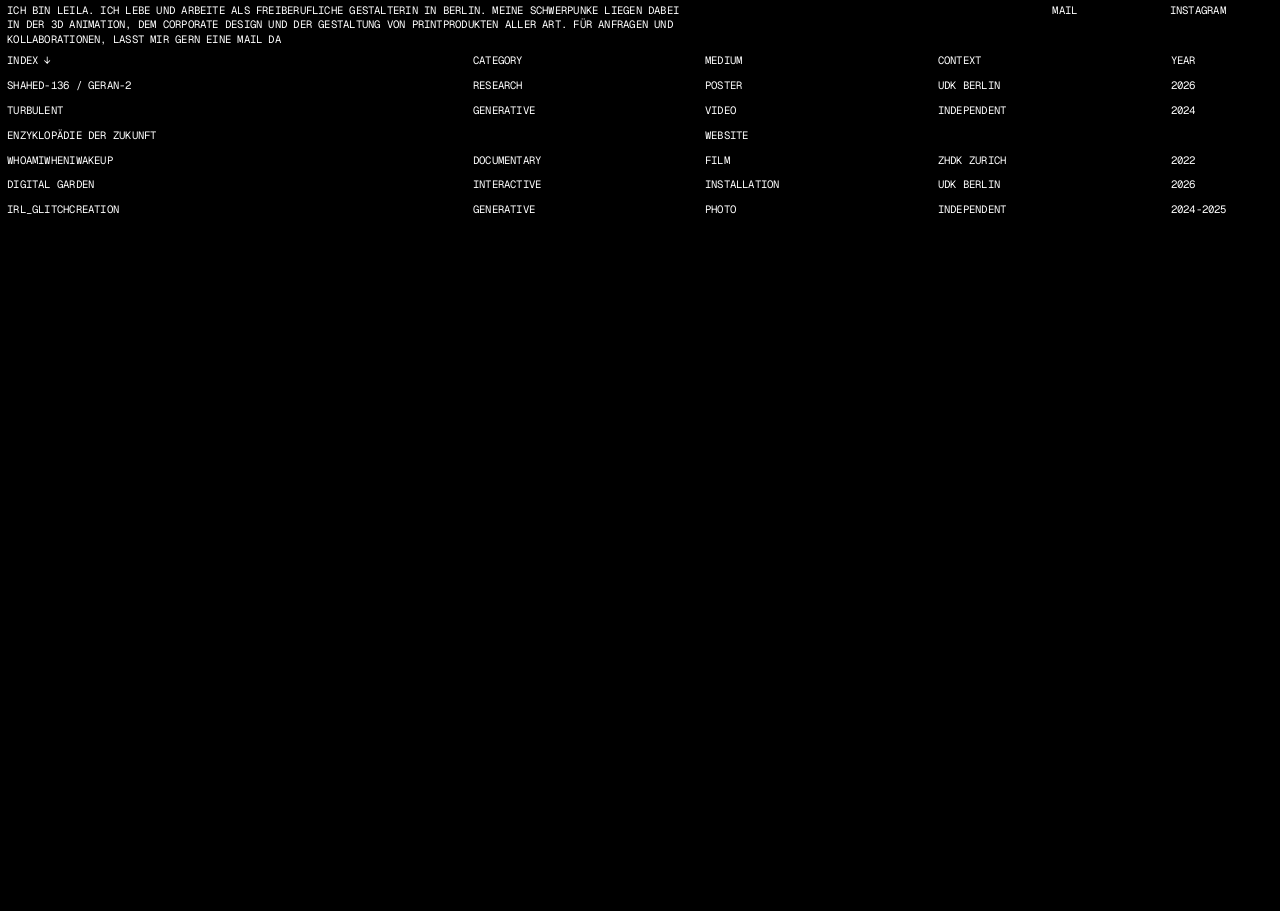
==== index.html @ dae1bcbc "prototypeV4" ====
<!doctype html>
<html lang="en"><head><meta charset="utf-8"><meta name="viewport" content="width=device-width,initial-scale=1"><meta name="color-scheme" content="dark"><title>Portfolio — Index</title>
<link rel="preconnect" href="https://fonts.googleapis.com"><link rel="preconnect" href="https://fonts.gstatic.com" crossorigin><link href="https://fonts.googleapis.com/css2?family=Geist+Mono:wght@400&display=swap" rel="stylesheet"><link rel="stylesheet" href="home.css"></head>
<body><div id="home-viewport" class="home-viewport"><main id="home-canvas" class="home-canvas" aria-label="Portfolio projects index">
<div class="hover-backdrop" aria-hidden="true"><img id="preview-image" alt=""></div>
<header class="top-header"><p class="intro">ICH BIN LEILA. ICH LEBE UND ARBEITE ALS FREIBERUFLICHE GESTALTERIN IN BERLIN. MEINE SCHWERPUNKE LIEGEN DABEI IN DER 3D ANIMATION, DEM CORPORATE DESIGN UND DER GESTALTUNG VON PRINTPRODUKTEN ALLER ART. FÜR ANFRAGEN UND KOLLABORATIONEN, LASST MIR GERN EINE MAIL DA</p><span class="header-item header-mail">MAIL</span><span class="header-item header-instagram">INSTAGRAM</span></header>
<section id="archive" class="archive" aria-label="Projects index. Hover a row to see its connected values; click the row to open the project." tabindex="0"></section>
</main></div><script src="projects-data.js"></script><script src="home.js"></script></body></html>
---- home.css ----
/* Figma MergedTest_DefaultV2: layout; HoverV2: hover behavior ONLY.
   Exact desktop canvas: 1440×1024, columns 524/261/262/262/131, row-height 28,
   text Geist Mono 12px/16px. No fills at rest. */
:root{--row-height:28px;--header-height:28px;--col-name:524px;--col-category:261px;--col-medium:262px;--col-context:262px;--col-year:131px;--hover-blur:11.75px}
*{box-sizing:border-box}html,body{margin:0;padding:0;background:#000;color:#fff}body{overflow-x:hidden}
.home-viewport{position:relative;width:1440px;height:1024px}
.home-canvas{position:absolute;left:0;top:0;width:1440px;min-height:1024px;overflow:hidden;isolation:isolate;transform-origin:top left;background:#000;color:#fff;font:400 12px/16px 'Geist Mono','Courier New',monospace;text-transform:uppercase}
.hover-backdrop{position:absolute;inset:0;display:none;overflow:hidden;z-index:0;pointer-events:none;background:#dfe8e6}
.hover-backdrop img{position:absolute;left:-28px;top:0;width:1561px;height:1041px;max-width:none;display:block;object-fit:cover;filter:blur(var(--hover-blur));transform:translateZ(0)}
.home-canvas.has-hover .hover-backdrop{display:block}
.top-header{position:absolute;top:0;left:0;width:1440px;height:56px;z-index:3;background:#000;color:#fff}
.intro{position:absolute;top:0;left:0;width:784px;height:56px;margin:0;padding:4px 8px;display:flex;align-items:center;white-space:normal;font:inherit}
.header-item{position:absolute;top:0;width:132px;height:56px;padding:4px 8px;display:flex;align-items:flex-start;font:inherit}
.header-mail{left:1176px}.header-instagram{left:1308px}
.archive{position:absolute;top:56px;left:0;z-index:2;display:flex;align-items:flex-start;width:1440px;min-height:968px;outline:none}
.column{position:relative;flex:none;min-height:968px}.column[data-field=name]{width:var(--col-name)}.column[data-field=category]{width:var(--col-category)}.column[data-field=medium]{width:var(--col-medium)}.column[data-field=context]{width:var(--col-context)}.column[data-field=year]{width:var(--col-year)}
.cell{position:absolute;left:0;width:100%;margin:0;border:0;border-radius:0;padding:4px 8px;display:flex;align-items:flex-start;justify-content:flex-start;font:inherit;line-height:16px;color:inherit;text-transform:uppercase;text-align:left;text-decoration:none;background:transparent;white-space:normal}
.cell.selected{background:#000;color:#fff}.cell.is-header{top:0;height:28px;cursor:pointer}.cell.row-name{cursor:pointer}
.cell:focus-visible,.archive:focus-visible{outline:1px solid #fff;outline-offset:-1px}
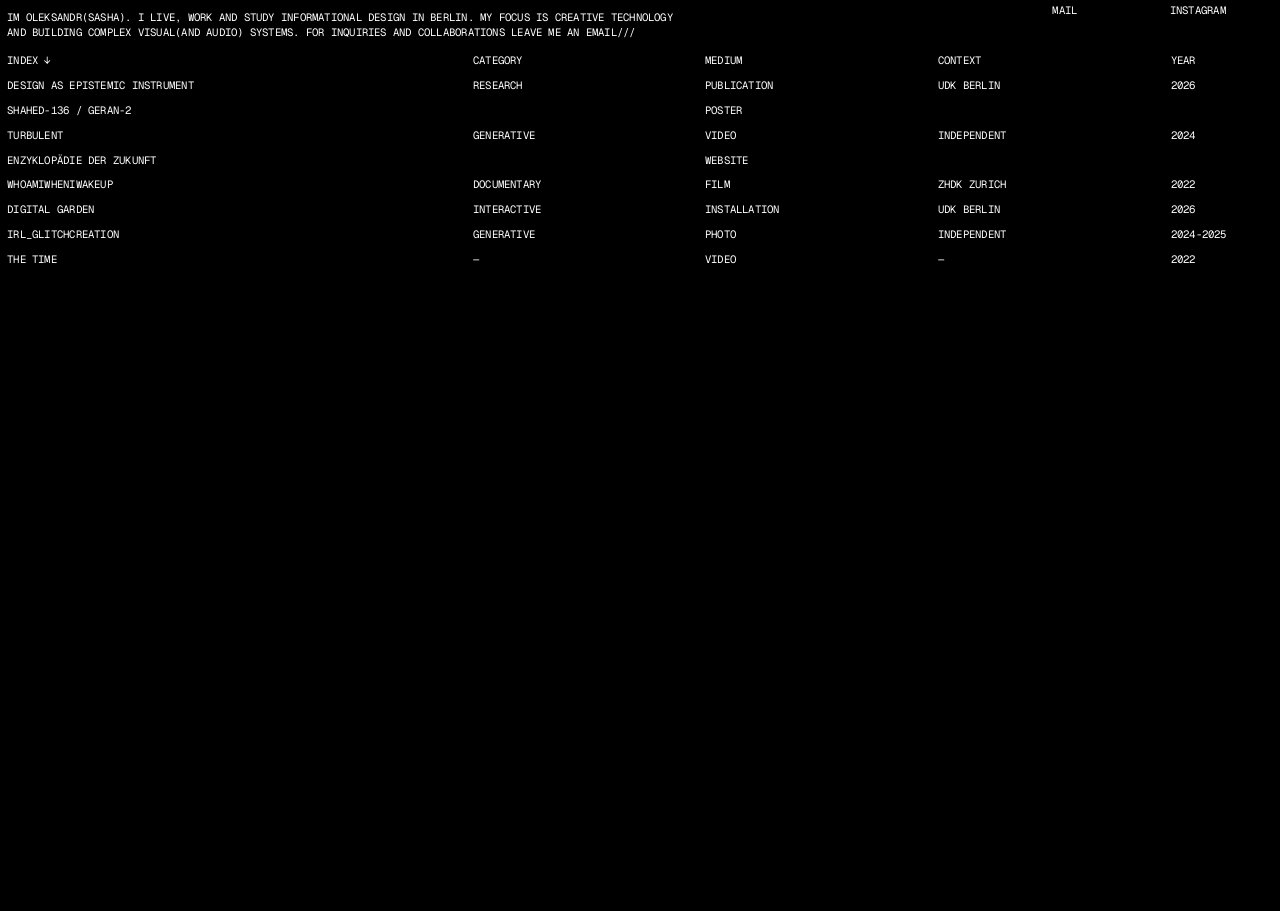
==== commit 0aec4662: "V6" ====
--- a/index.html
+++ b/index.html
@@ -3,6 +3,6 @@
 <link rel="preconnect" href="https://fonts.googleapis.com"><link rel="preconnect" href="https://fonts.gstatic.com" crossorigin><link href="https://fonts.googleapis.com/css2?family=Geist+Mono:wght@400&display=swap" rel="stylesheet"><link rel="stylesheet" href="home.css"></head>
 <body><div id="home-viewport" class="home-viewport"><main id="home-canvas" class="home-canvas" aria-label="Portfolio projects index">
 <div class="hover-backdrop" aria-hidden="true"><img id="preview-image" alt=""></div>
-<header class="top-header"><p class="intro">ICH BIN LEILA. ICH LEBE UND ARBEITE ALS FREIBERUFLICHE GESTALTERIN IN BERLIN. MEINE SCHWERPUNKE LIEGEN DABEI IN DER 3D ANIMATION, DEM CORPORATE DESIGN UND DER GESTALTUNG VON PRINTPRODUKTEN ALLER ART. FÜR ANFRAGEN UND KOLLABORATIONEN, LASST MIR GERN EINE MAIL DA</p><span class="header-item header-mail">MAIL</span><span class="header-item header-instagram">INSTAGRAM</span></header>
+<header class="top-header"><p class="intro">IM OLEKSANDR(SASHA). I LIVE, WORK AND STUDY INFORMATIONAL DESIGN IN BERLIN. MY FOCUS IS CREATIVE TECHNOLOGY AND BUILDING COMPLEX VISUAL(AND AUDIO) SYSTEMS. FOR INQUIRIES AND COLLABORATIONS LEAVE ME AN EMAIL///</p><span class="header-item header-mail" tabindex="0">MAIL</span><span class="header-item header-instagram" tabindex="0">INSTAGRAM</span></header>
 <section id="archive" class="archive" aria-label="Projects index. Hover a row to see its connected values; click the row to open the project." tabindex="0"></section>
 </main></div><script src="projects-data.js"></script><script src="home.js"></script></body></html>
--- a/home.css
+++ b/home.css
@@ -1,4 +1,5 @@
-/* Figma MergedTest_DefaultV2: layout; HoverV2: hover behavior ONLY.
+/* Figma CodeExport_ProtV6.rtf: HomePage_DefaultV2 for geometry, HoverDarkV2 for standard hover,
+   HoverLightDarkTypoV2 for Digital Garden only, HoverMailV2/ HoverInstV2 for header.
    Exact desktop canvas: 1440×1024, columns 524/261/262/262/131, row-height 28,
    text Geist Mono 12px/16px. No fills at rest. */
 :root{--row-height:28px;--header-height:28px;--col-name:524px;--col-category:261px;--col-medium:262px;--col-context:262px;--col-year:131px;--hover-blur:11.75px}
@@ -17,3 +18,20 @@
 .cell{position:absolute;left:0;width:100%;margin:0;border:0;border-radius:0;padding:4px 8px;display:flex;align-items:flex-start;justify-content:flex-start;font:inherit;line-height:16px;color:inherit;text-transform:uppercase;text-align:left;text-decoration:none;background:transparent;white-space:normal}
 .cell.selected{background:#000;color:#fff}.cell.is-header{top:0;height:28px;cursor:pointer}.cell.row-name{cursor:pointer}
 .cell:focus-visible,.archive:focus-visible{outline:1px solid #fff;outline-offset:-1px}
+
+/* V6 Figma: Digital Garden selected group only, light fill with dark type.
+   All other work retains dark fill / white type, including other projects using
+   the same source background. Background art remains unfiltered except blur. */
+.home-canvas.is-light-hover .cell.selected { background: #CBCCCF; color: #000; }
+/* Separate 132×56 header cell states; no effects on the archive beneath. */
+.header-item { cursor: default; }
+.header-mail:hover, .header-mail:focus-visible,
+.header-instagram:hover, .header-instagram:focus-visible {
+  background: #CBCCCF;
+  color: #000;
+}
+/* The archive keyboard focus should never draw a full-width white frame.
+   Keyboard focus on actual header sort buttons stays visible. */
+.archive:focus-visible { outline: none; }
+/* Do not allow unknown native focus paint to mask the precise Figma fills. */
+.home-canvas .header-item { outline-offset: -1px; }
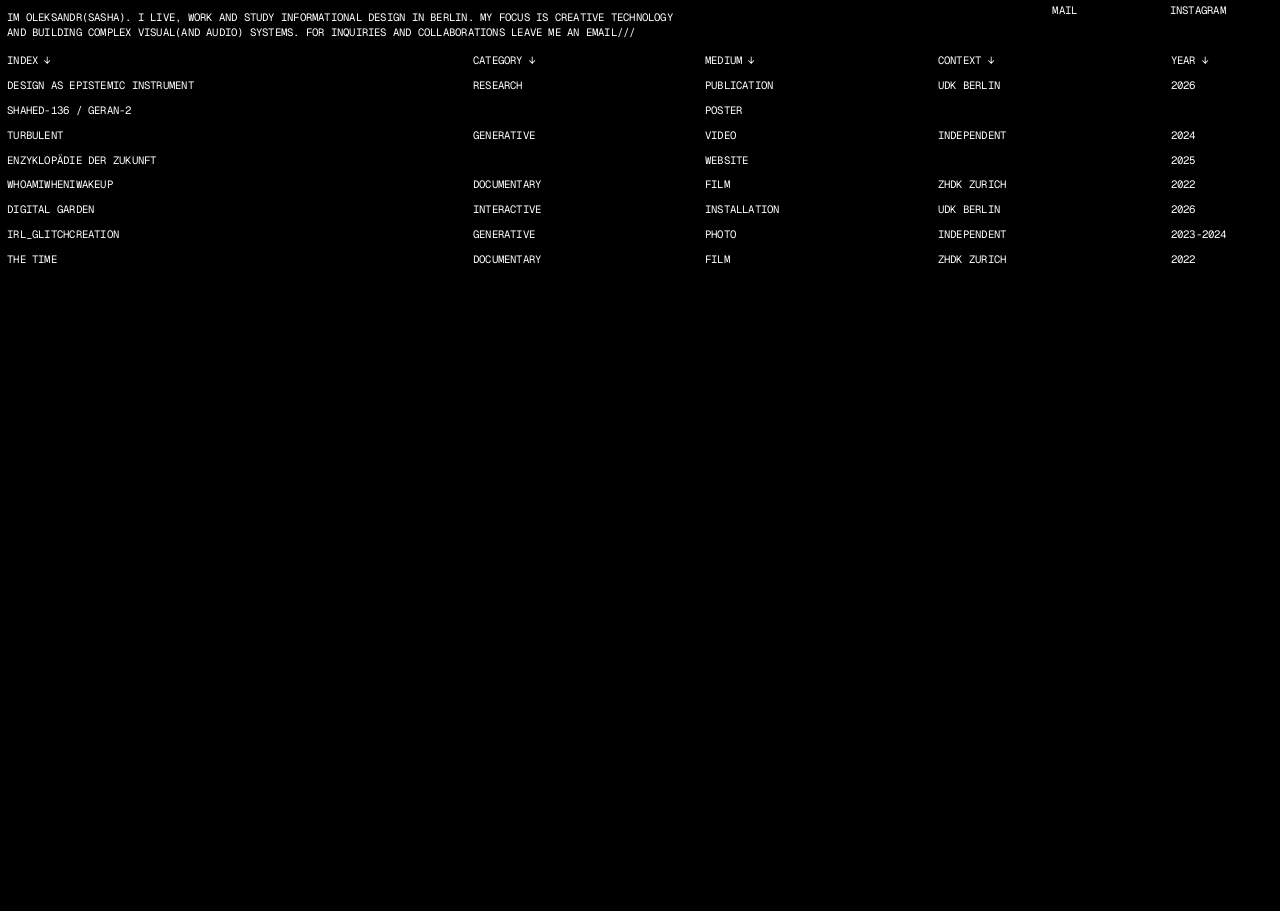
==== commit b53785be: "V6.1" ====
--- a/index.html
+++ b/index.html
@@ -3,6 +3,6 @@
 <link rel="preconnect" href="https://fonts.googleapis.com"><link rel="preconnect" href="https://fonts.gstatic.com" crossorigin><link href="https://fonts.googleapis.com/css2?family=Geist+Mono:wght@400&display=swap" rel="stylesheet"><link rel="stylesheet" href="home.css"></head>
 <body><div id="home-viewport" class="home-viewport"><main id="home-canvas" class="home-canvas" aria-label="Portfolio projects index">
 <div class="hover-backdrop" aria-hidden="true"><img id="preview-image" alt=""></div>
-<header class="top-header"><p class="intro">IM OLEKSANDR(SASHA). I LIVE, WORK AND STUDY INFORMATIONAL DESIGN IN BERLIN. MY FOCUS IS CREATIVE TECHNOLOGY AND BUILDING COMPLEX VISUAL(AND AUDIO) SYSTEMS. FOR INQUIRIES AND COLLABORATIONS LEAVE ME AN EMAIL///</p><span class="header-item header-mail" tabindex="0">MAIL</span><span class="header-item header-instagram" tabindex="0">INSTAGRAM</span></header>
+<header class="top-header"><p class="intro">IM OLEKSANDR(SASHA). I LIVE, WORK AND STUDY INFORMATIONAL DESIGN IN BERLIN. MY FOCUS IS CREATIVE TECHNOLOGY AND BUILDING COMPLEX VISUAL(AND AUDIO) SYSTEMS. FOR INQUIRIES AND COLLABORATIONS LEAVE ME AN EMAIL///</p><span class="header-item header-mail" tabindex="0">MAIL</span><a class="header-item header-instagram" href="https://www.instagram.com/sasha.bichuk/" target="_blank" rel="noopener noreferrer">INSTAGRAM</a></header>
 <section id="archive" class="archive" aria-label="Projects index. Hover a row to see its connected values; click the row to open the project." tabindex="0"></section>
 </main></div><script src="projects-data.js"></script><script src="home.js"></script></body></html>
--- a/home.css
+++ b/home.css
@@ -35,3 +35,13 @@
 .archive:focus-visible { outline: none; }
 /* Do not allow unknown native focus paint to mask the precise Figma fills. */
 .home-canvas .header-item { outline-offset: -1px; }
+
+/* V6.1: explicit sort indicator for each sortable column, preserved table geometry. */
+.sort-arrow { display:inline-block; margin-left:7px; flex:none; font:inherit; }
+/* Enzyklopaedie background is centered on the 1440px canvas; other Figma crops remain unchanged. */
+.home-canvas[data-preview="enzyklopaedie"] .hover-backdrop img {
+  left:50%; top:50%; transform:translate(-50%,-50%) translateZ(0);
+  object-position:center center;
+}
+/* Header external link uses Figma's exact type and hover without default underline. */
+.header-instagram { text-decoration:none; color:inherit; cursor:pointer; }
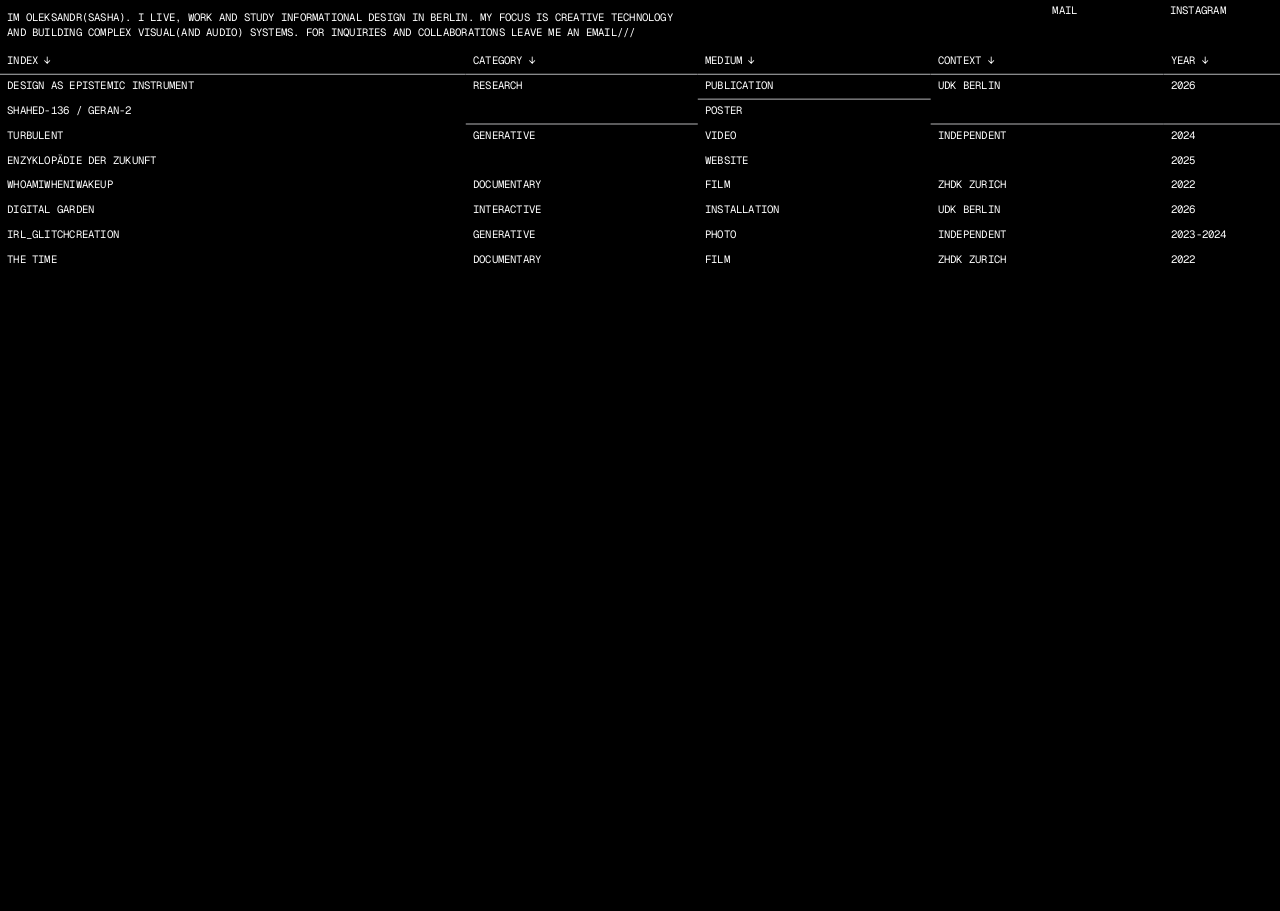
==== commit 5afdd0c3: "V7" ====
--- a/index.html
+++ b/index.html
@@ -1,8 +1,8 @@
 <!doctype html>
 <html lang="en"><head><meta charset="utf-8"><meta name="viewport" content="width=device-width,initial-scale=1"><meta name="color-scheme" content="dark"><title>Portfolio — Index</title>
-<link rel="preconnect" href="https://fonts.googleapis.com"><link rel="preconnect" href="https://fonts.gstatic.com" crossorigin><link href="https://fonts.googleapis.com/css2?family=Geist+Mono:wght@400&display=swap" rel="stylesheet"><link rel="stylesheet" href="home.css"></head>
+<link rel="preconnect" href="https://fonts.googleapis.com"><link rel="preconnect" href="https://fonts.gstatic.com" crossorigin><link href="https://fonts.googleapis.com/css2?family=Geist+Mono:wght@400&display=swap" rel="stylesheet"><link rel="stylesheet" href="home.css?v=7"></head>
 <body><div id="home-viewport" class="home-viewport"><main id="home-canvas" class="home-canvas" aria-label="Portfolio projects index">
 <div class="hover-backdrop" aria-hidden="true"><img id="preview-image" alt=""></div>
 <header class="top-header"><p class="intro">IM OLEKSANDR(SASHA). I LIVE, WORK AND STUDY INFORMATIONAL DESIGN IN BERLIN. MY FOCUS IS CREATIVE TECHNOLOGY AND BUILDING COMPLEX VISUAL(AND AUDIO) SYSTEMS. FOR INQUIRIES AND COLLABORATIONS LEAVE ME AN EMAIL///</p><span class="header-item header-mail" tabindex="0">MAIL</span><a class="header-item header-instagram" href="https://www.instagram.com/sasha.bichuk/" target="_blank" rel="noopener noreferrer">INSTAGRAM</a></header>
 <section id="archive" class="archive" aria-label="Projects index. Hover a row to see its connected values; click the row to open the project." tabindex="0"></section>
-</main></div><script src="projects-data.js"></script><script src="home.js"></script></body></html>
+</main></div><script src="projects-data.js"></script><script src="home.js?v=7"></script></body></html>
--- a/home.css
+++ b/home.css
@@ -45,3 +45,26 @@
 }
 /* Header external link uses Figma's exact type and hover without default underline. */
 .header-instagram { text-decoration:none; color:inherit; cursor:pointer; }
+
+
+/* V7 — HomePage_DefaultV3, CodeExport_ProtV7.rtf.
+   One-pixel separators match the new Figma layout. The first grouped item in
+   Category / Medium / Context / Year gets the same rule; its location is derived
+   from sorted content, not a fixed y position. Borders are inside the 28px cells. */
+.home-canvas .cell.is-header {
+  box-sizing: border-box;
+  background-color: #000;
+  border-bottom: 1px solid #CBCCCF;
+}
+.home-canvas .cell.first-merged {
+  box-sizing: border-box;
+  border-bottom: 1px solid #CBCCCF;
+}
+/* HoverDarkV2 in V7 gives the active first block a black border, and the
+   Digital Garden light variant keeps the #CBCCCF fill and black typography. */
+.home-canvas.has-hover:not(.is-light-hover) .cell.first-merged.selected {
+  border-bottom-color: #000;
+}
+.home-canvas.is-light-hover .cell.first-merged.selected {
+  border-bottom-color: #CBCCCF;
+}
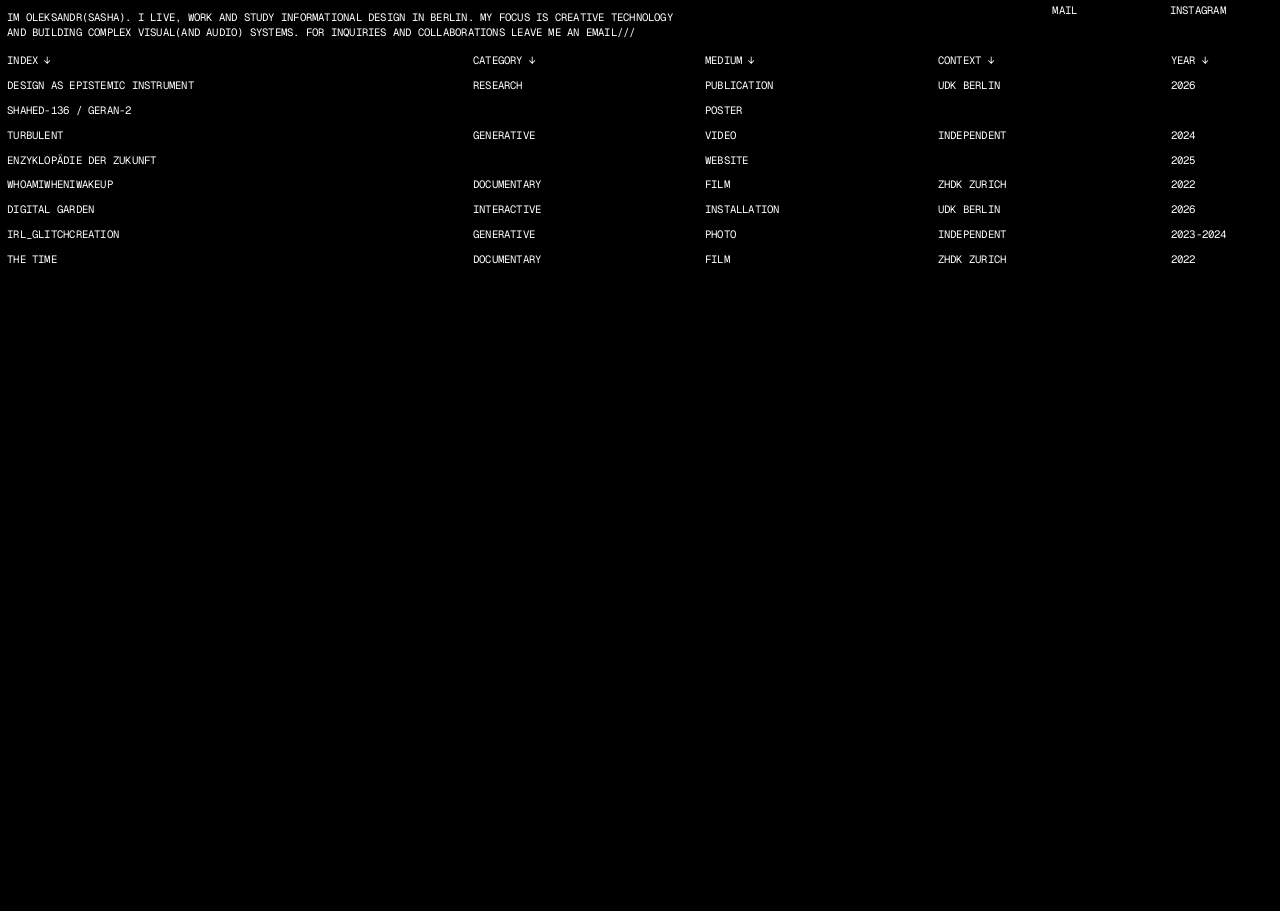
==== commit a86bba12: "V7.1" ====
--- a/index.html
+++ b/index.html
@@ -1,8 +1,8 @@
 <!doctype html>
 <html lang="en"><head><meta charset="utf-8"><meta name="viewport" content="width=device-width,initial-scale=1"><meta name="color-scheme" content="dark"><title>Portfolio — Index</title>
-<link rel="preconnect" href="https://fonts.googleapis.com"><link rel="preconnect" href="https://fonts.gstatic.com" crossorigin><link href="https://fonts.googleapis.com/css2?family=Geist+Mono:wght@400&display=swap" rel="stylesheet"><link rel="stylesheet" href="home.css?v=7"></head>
+<link rel="preconnect" href="https://fonts.googleapis.com"><link rel="preconnect" href="https://fonts.gstatic.com" crossorigin><link href="https://fonts.googleapis.com/css2?family=Geist+Mono:wght@400&display=swap" rel="stylesheet"><link rel="stylesheet" href="home.css?v=7.1"></head>
 <body><div id="home-viewport" class="home-viewport"><main id="home-canvas" class="home-canvas" aria-label="Portfolio projects index">
 <div class="hover-backdrop" aria-hidden="true"><img id="preview-image" alt=""></div>
 <header class="top-header"><p class="intro">IM OLEKSANDR(SASHA). I LIVE, WORK AND STUDY INFORMATIONAL DESIGN IN BERLIN. MY FOCUS IS CREATIVE TECHNOLOGY AND BUILDING COMPLEX VISUAL(AND AUDIO) SYSTEMS. FOR INQUIRIES AND COLLABORATIONS LEAVE ME AN EMAIL///</p><span class="header-item header-mail" tabindex="0">MAIL</span><a class="header-item header-instagram" href="https://www.instagram.com/sasha.bichuk/" target="_blank" rel="noopener noreferrer">INSTAGRAM</a></header>
 <section id="archive" class="archive" aria-label="Projects index. Hover a row to see its connected values; click the row to open the project." tabindex="0"></section>
-</main></div><script src="projects-data.js"></script><script src="home.js?v=7"></script></body></html>
+</main></div><script src="projects-data.js?v=7.1"></script><script src="home.js?v=7.1"></script></body></html>
--- a/home.css
+++ b/home.css
@@ -16,13 +16,10 @@
 .archive{position:absolute;top:56px;left:0;z-index:2;display:flex;align-items:flex-start;width:1440px;min-height:968px;outline:none}
 .column{position:relative;flex:none;min-height:968px}.column[data-field=name]{width:var(--col-name)}.column[data-field=category]{width:var(--col-category)}.column[data-field=medium]{width:var(--col-medium)}.column[data-field=context]{width:var(--col-context)}.column[data-field=year]{width:var(--col-year)}
 .cell{position:absolute;left:0;width:100%;margin:0;border:0;border-radius:0;padding:4px 8px;display:flex;align-items:flex-start;justify-content:flex-start;font:inherit;line-height:16px;color:inherit;text-transform:uppercase;text-align:left;text-decoration:none;background:transparent;white-space:normal}
-.cell.selected{background:#000;color:#fff}.cell.is-header{top:0;height:28px;cursor:pointer}.cell.row-name{cursor:pointer}
+.cell.selected{background:var(--selection-fill,#000000);color:var(--selection-type,#FFFFFF)}.cell.is-header{top:0;height:28px;cursor:pointer}.cell.row-name{cursor:pointer}
 .cell:focus-visible,.archive:focus-visible{outline:1px solid #fff;outline-offset:-1px}
 
-/* V6 Figma: Digital Garden selected group only, light fill with dark type.
-   All other work retains dark fill / white type, including other projects using
-   the same source background. Background art remains unfiltered except blur. */
-.home-canvas.is-light-hover .cell.selected { background: #CBCCCF; color: #000; }
+/* V7.1: selection fill and text colors are read from projects-data.js. */
 /* Separate 132×56 header cell states; no effects on the archive beneath. */
 .header-item { cursor: default; }
 .header-mail:hover, .header-mail:focus-visible,
@@ -47,24 +44,5 @@
 .header-instagram { text-decoration:none; color:inherit; cursor:pointer; }
 
 
-/* V7 — HomePage_DefaultV3, CodeExport_ProtV7.rtf.
-   One-pixel separators match the new Figma layout. The first grouped item in
-   Category / Medium / Context / Year gets the same rule; its location is derived
-   from sorted content, not a fixed y position. Borders are inside the 28px cells. */
-.home-canvas .cell.is-header {
-  box-sizing: border-box;
-  background-color: #000;
-  border-bottom: 1px solid #CBCCCF;
-}
-.home-canvas .cell.first-merged {
-  box-sizing: border-box;
-  border-bottom: 1px solid #CBCCCF;
-}
-/* HoverDarkV2 in V7 gives the active first block a black border, and the
-   Digital Garden light variant keeps the #CBCCCF fill and black typography. */
-.home-canvas.has-hover:not(.is-light-hover) .cell.first-merged.selected {
-  border-bottom-color: #000;
-}
-.home-canvas.is-light-hover .cell.first-merged.selected {
-  border-bottom-color: #CBCCCF;
-}
+/* V7.1: unwanted header and first-merged border rules removed.
+   Background and merged-cell layout remain unchanged. */
